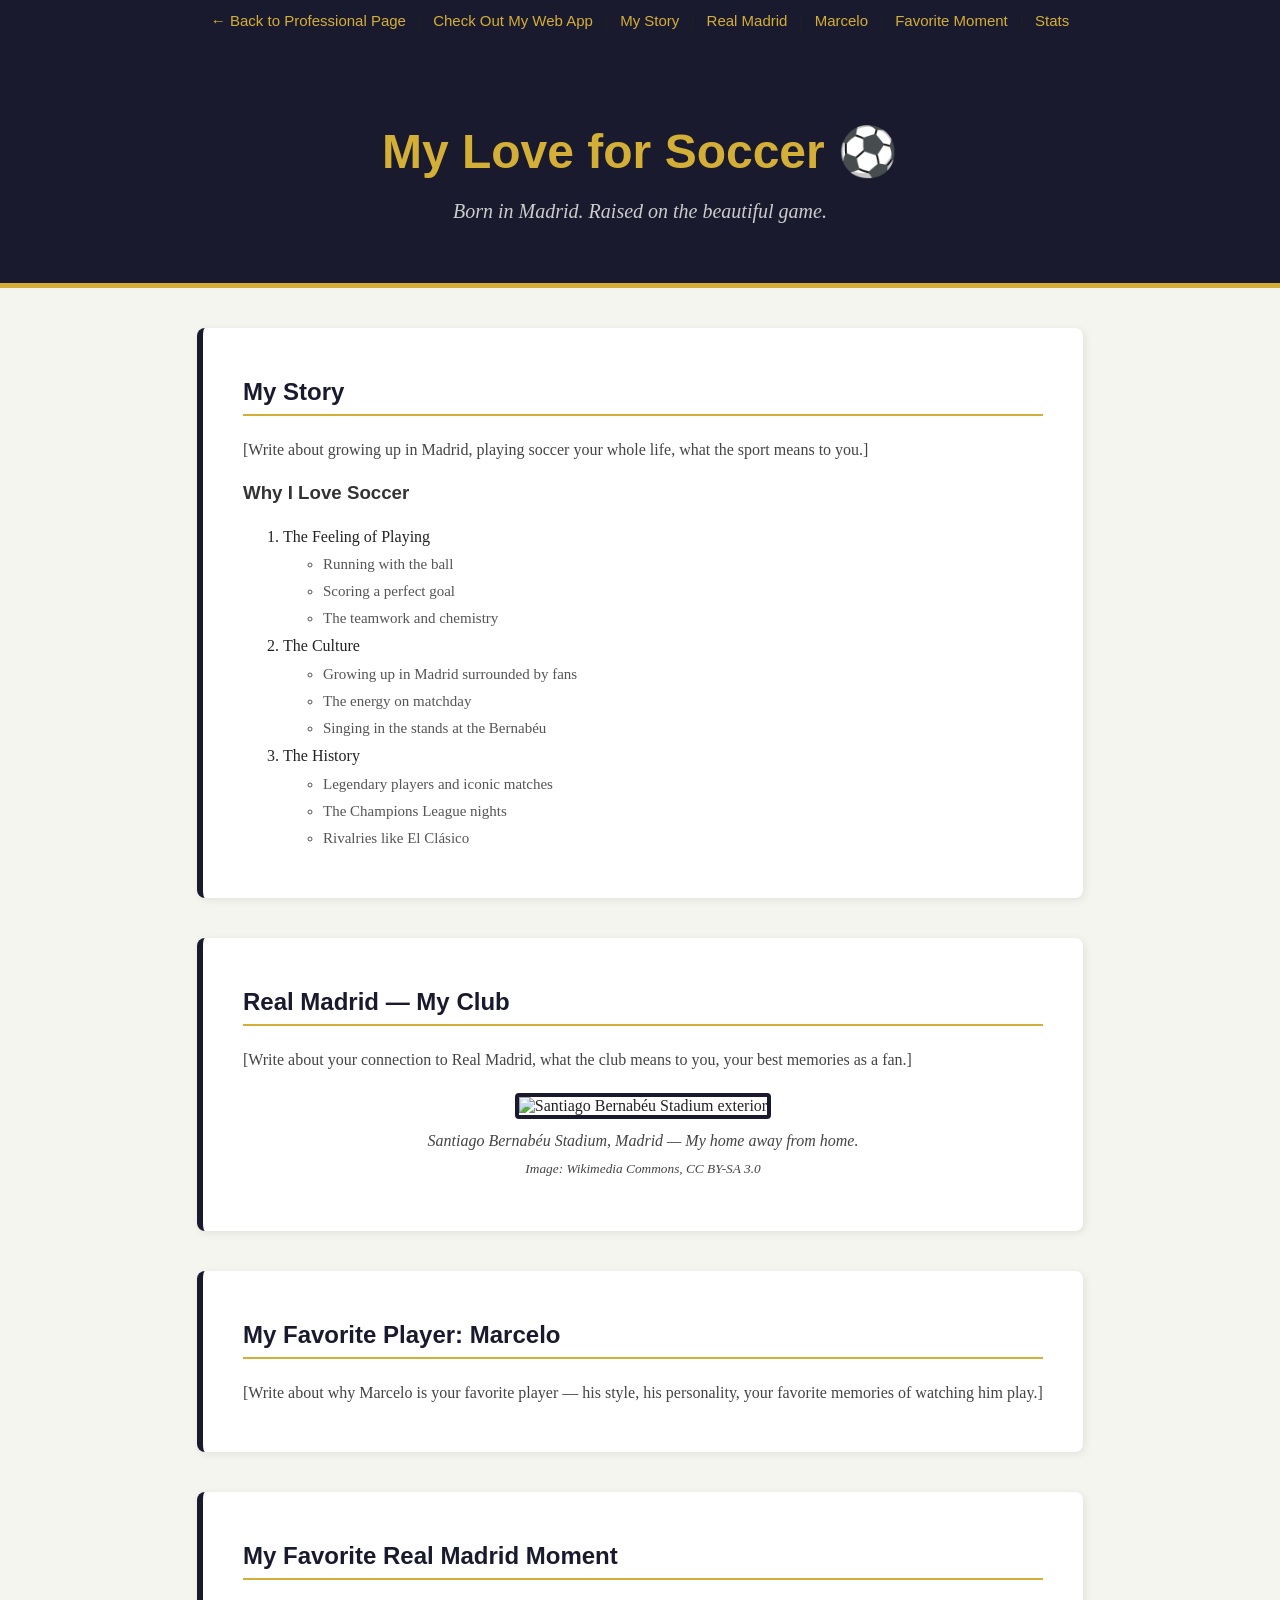
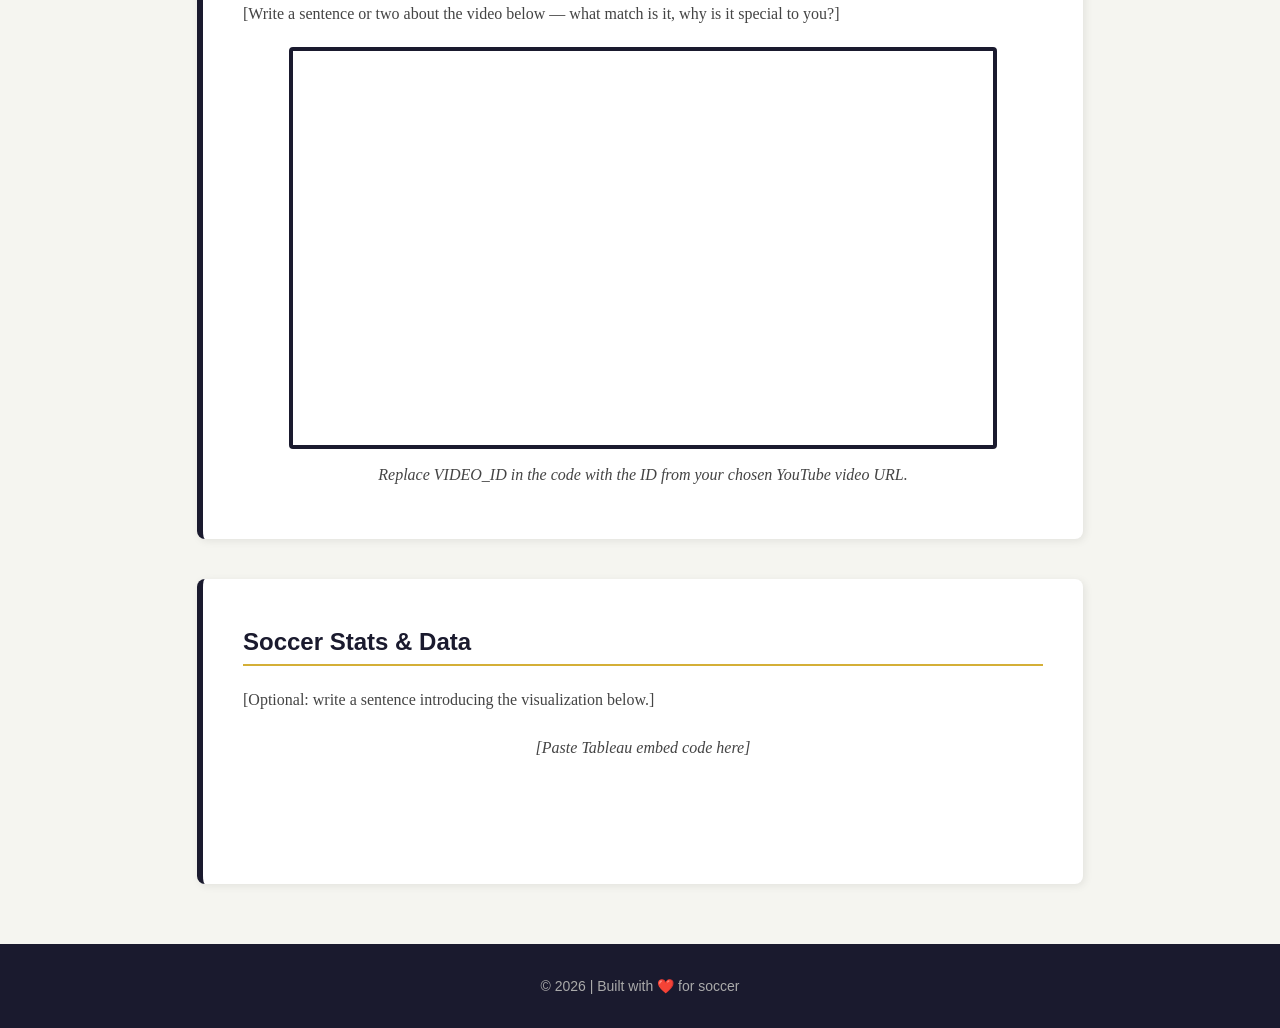
==== scratch.html @ a408a7b4 "add scratch page" ====
<!DOCTYPE html>
<html lang="en">
<head>
  <meta charset="UTF-8">
  <meta name="viewport" content="width=device-width, initial-scale=1.0">
  <title>My Love for Soccer</title>
  <link rel="stylesheet" href="scratch.css">
</head>
<body>

  <!-- NAVIGATION -->
  <div id="navbar">
    <a href="index.html">← Back to Professional Page</a>
    &nbsp;&nbsp;|&nbsp;&nbsp;
    <a href="app.html">Check Out My Web App</a>
    &nbsp;&nbsp;|&nbsp;&nbsp;
    <a href="#my-story">My Story</a>
    &nbsp;&nbsp;|&nbsp;&nbsp;
    <a href="#real-madrid">Real Madrid</a>
    &nbsp;&nbsp;|&nbsp;&nbsp;
    <a href="#marcelo">Marcelo</a>
    &nbsp;&nbsp;|&nbsp;&nbsp;
    <a href="#video-section">Favorite Moment</a>
    &nbsp;&nbsp;|&nbsp;&nbsp;
    <a href="#stats">Stats</a>
  </div>

  <!-- HEADER -->
  <div id="header">
    <h1>My Love for Soccer ⚽</h1>
    <p>Born in Madrid. Raised on the beautiful game.</p>
  </div>

  <!-- MY STORY SECTION (on-page anchor target) -->
  <div id="my-story" class="content-section">
    <h2>My Story</h2>
    <p>[Write about growing up in Madrid, playing soccer your whole life, what the sport means to you.]</p>

    <!-- NESTED LIST: ordered list with unordered list inside -->
    <h3>Why I Love Soccer</h3>
    <ol>
      <li>The Feeling of Playing
        <ul>
          <li>Running with the ball</li>
          <li>Scoring a perfect goal</li>
          <li>The teamwork and chemistry</li>
        </ul>
      </li>
      <li>The Culture
        <ul>
          <li>Growing up in Madrid surrounded by fans</li>
          <li>The energy on matchday</li>
          <li>Singing in the stands at the Bernabéu</li>
        </ul>
      </li>
      <li>The History
        <ul>
          <li>Legendary players and iconic matches</li>
          <li>The Champions League nights</li>
          <li>Rivalries like El Clásico</li>
        </ul>
      </li>
    </ol>
  </div>

  <!-- REAL MADRID SECTION -->
  <div id="real-madrid" class="content-section">
    <h2>Real Madrid — My Club</h2>
    <p>[Write about your connection to Real Madrid, what the club means to you, your best memories as a fan.]</p>

    <!-- SANTIAGO BERNABEU IMAGE (free use from Wikimedia Commons CC BY-SA 3.0) -->
    <div id="image-div">
      <img
        src="https://upload.wikimedia.org/wikipedia/commons/thumb/4/47/Santiago_Bernab%C3%A9u_Stadium_-_Exterior_02.JPG/1280px-Santiago_Bernab%C3%A9u_Stadium_-_Exterior_02.JPG"
        alt="Santiago Bernabéu Stadium exterior"
        width="700">
      <p class="caption">Santiago Bernabéu Stadium, Madrid — My home away from home.<br>
        <small>Image: Wikimedia Commons, CC BY-SA 3.0</small>
      </p>
    </div>
  </div>

  <!-- MARCELO SECTION -->
  <div id="marcelo" class="content-section">
    <h2>My Favorite Player: Marcelo</h2>
    <p>[Write about why Marcelo is your favorite player — his style, his personality, your favorite memories of watching him play.]</p>
  </div>

  <!-- VIDEO SECTION -->
  <div id="video-section" class="content-section">
    <h2>My Favorite Real Madrid Moment</h2>
    <p>[Write a sentence or two about the video below — what match is it, why is it special to you?]</p>
    <div id="video-div">
      <!-- EMBEDDED YOUTUBE VIDEO -->
      <!-- Replace VIDEO_ID below with the actual YouTube video ID you want -->
      <!-- Example: for https://www.youtube.com/watch?v=abc123, use abc123 -->
      <iframe
        width="700"
        height="394"
        src="https://www.youtube.com/embed/VIDEO_ID"
        title="Real Madrid Highlight"
        frameborder="0"
        allowfullscreen>
      </iframe>
      <p class="caption">Replace VIDEO_ID in the code with the ID from your chosen YouTube video URL.</p>
    </div>
  </div>

  <!-- TABLEAU SECTION -->
  <div id="stats" class="content-section">
    <h2>Soccer Stats & Data</h2>
    <p>[Optional: write a sentence introducing the visualization below.]</p>
    <!-- PASTE YOUR TABLEAU EMBED CODE HERE -->
    <!-- Go to public.tableau.com, find a soccer visualization, click Share > Copy Embed Code, paste it below -->
    <div id="tableau-div">
      <p><em>[Paste Tableau embed code here]</em></p>
    </div>
  </div>

  <!-- FOOTER -->
  <div id="footer">
    <p>&copy; 2026 | Built with ❤️ for soccer</p>
  </div>

</body>
</html>
---- scratch.css ----
/* =====================
   scratch.css
   Soccer Hobby Page Styles
   ===================== */

/* 1. BODY — background color, font family */
body {
  background-color: #f5f5f0;
  font-family: Georgia, 'Times New Roman', serif;
  margin: 0;
  padding: 0;
  color: #222222;
}

/* 2. NAVBAR DIV */
#navbar {
  background-color: #1a1a2e;
  padding: 12px 20px;
  text-align: center;
}

#navbar a {
  color: #d4af37;
  text-decoration: none;
  font-family: Arial, Helvetica, sans-serif;
  font-size: 15px;
}

#navbar a:hover {
  text-decoration: underline;
  color: #ffffff;
}

/* 3. HEADER DIV */
#header {
  background-color: #1a1a2e;
  color: #ffffff;
  text-align: center;
  padding: 50px 20px 40px 20px;
  border-bottom: 5px solid #d4af37;
}

#header h1 {
  font-size: 48px;
  font-family: Arial, Helvetica, sans-serif;
  color: #d4af37;
  margin-bottom: 10px;
}

#header p {
  font-size: 20px;
  color: #cccccc;
  font-style: italic;
}

/* 4. CONTENT SECTIONS DIV */
.content-section {
  max-width: 800px;
  margin: 40px auto;
  background-color: #ffffff;
  padding: 30px 40px;
  border-radius: 8px;
  border-left: 6px solid #1a1a2e;
  box-shadow: 2px 2px 8px rgba(0,0,0,0.08);
}

.content-section h2 {
  font-family: Arial, Helvetica, sans-serif;
  color: #1a1a2e;
  border-bottom: 2px solid #d4af37;
  padding-bottom: 8px;
}

.content-section h3 {
  color: #333333;
  font-family: Arial, Helvetica, sans-serif;
}

.content-section p {
  color: #444444;
  line-height: 1.7;
  font-size: 16px;
}

/* 5. ORDERED AND UNORDERED LISTS */
ol {
  color: #222222;
  font-size: 16px;
  line-height: 1.8;
}

ul {
  color: #555555;
  font-size: 15px;
}

/* 6. IMAGE DIV */
#image-div {
  text-align: center;
  margin: 20px 0;
}

#image-div img {
  max-width: 100%;
  border: 4px solid #1a1a2e;
  border-radius: 4px;
}

/* 7. VIDEO DIV */
#video-div {
  text-align: center;
  margin: 20px 0;
}

#video-div iframe {
  max-width: 100%;
  border: 4px solid #1a1a2e;
  border-radius: 4px;
}

/* 8. TABLEAU DIV */
#tableau-div {
  text-align: center;
  margin: 20px 0;
  min-height: 100px;
}

/* 9. CAPTION TEXT */
.caption {
  font-size: 13px;
  color: #888888;
  font-style: italic;
  margin-top: 8px;
}

/* 10. FOOTER DIV */
#footer {
  background-color: #1a1a2e;
  color: #aaaaaa;
  text-align: center;
  padding: 20px;
  font-family: Arial, Helvetica, sans-serif;
  font-size: 14px;
  margin-top: 60px;
}
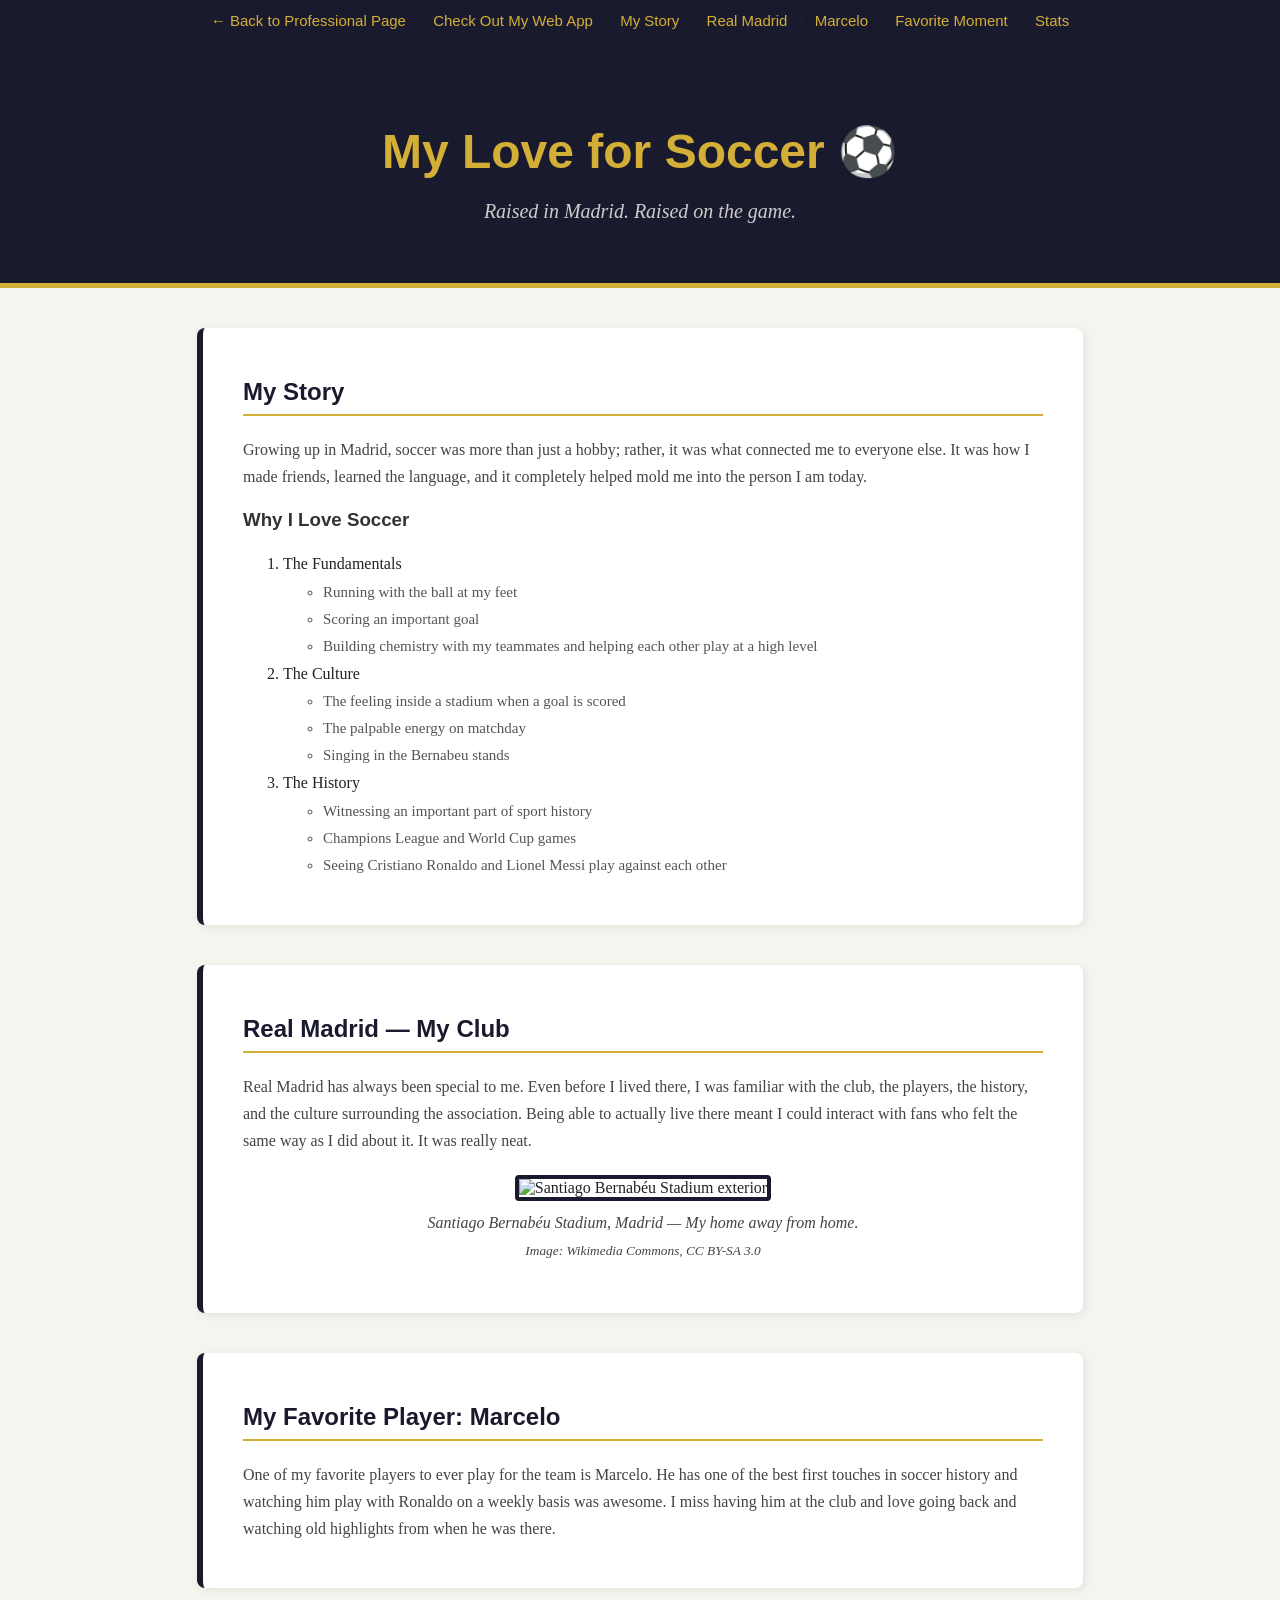
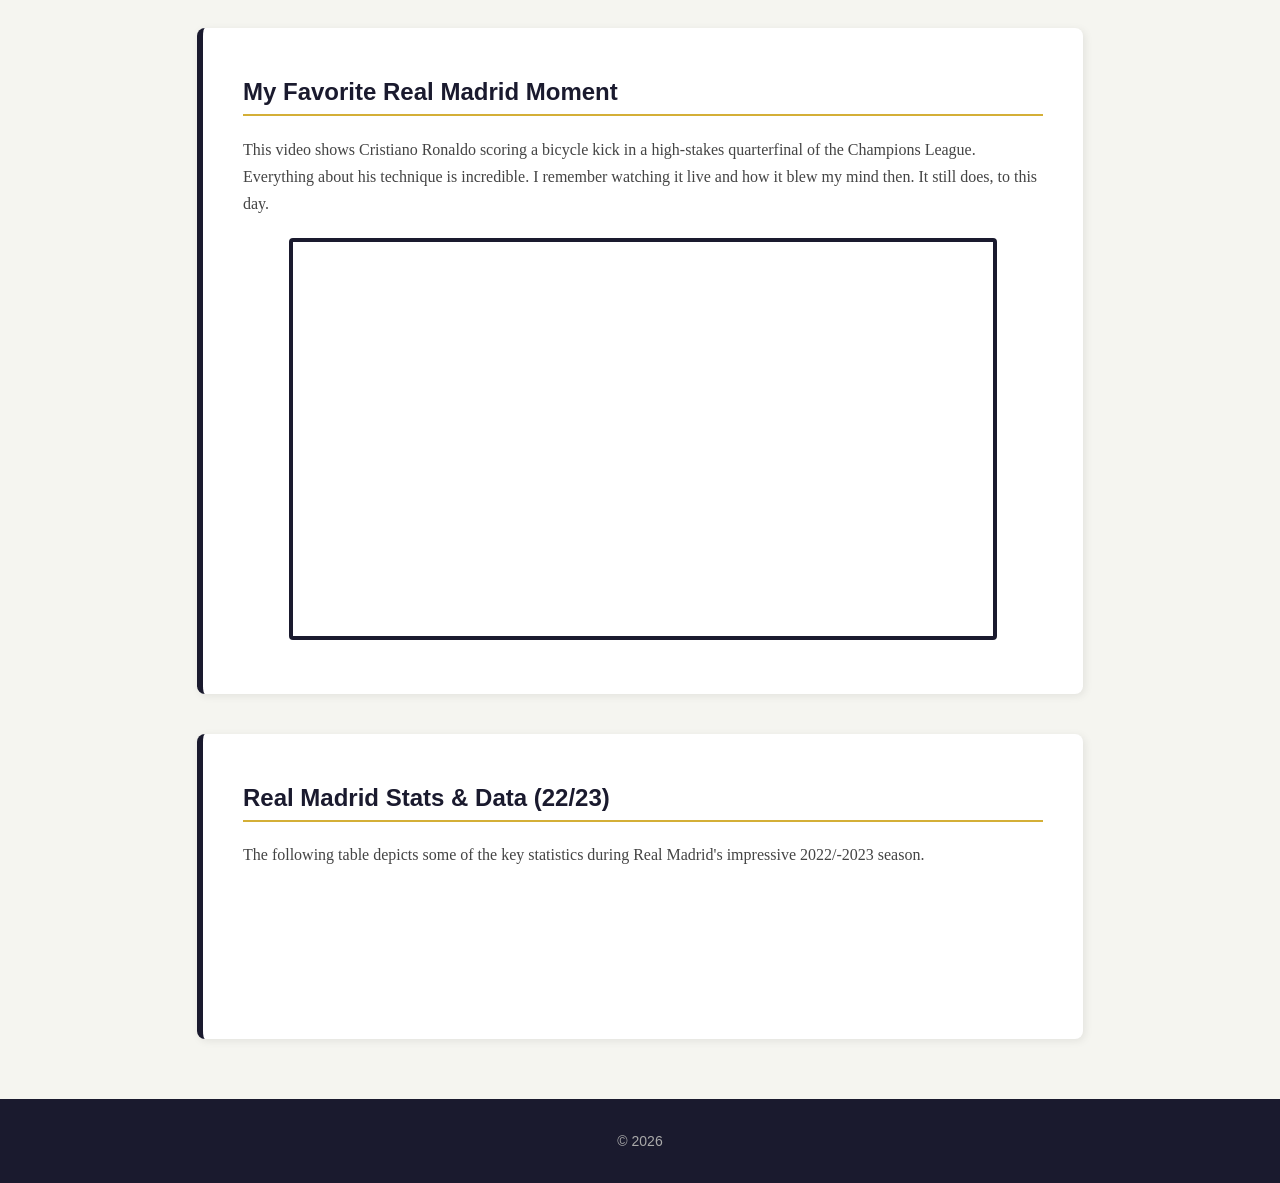
==== commit da5de639: "Good" ====
--- a/scratch.html
+++ b/scratch.html
@@ -28,36 +28,36 @@
   <!-- HEADER -->
   <div id="header">
     <h1>My Love for Soccer ⚽</h1>
-    <p>Born in Madrid. Raised on the beautiful game.</p>
+    <p>Raised in Madrid. Raised on the game.</p>
   </div>
 
   <!-- MY STORY SECTION (on-page anchor target) -->
   <div id="my-story" class="content-section">
     <h2>My Story</h2>
-    <p>[Write about growing up in Madrid, playing soccer your whole life, what the sport means to you.]</p>
+    <p>Growing up in Madrid, soccer was more than just a hobby; rather, it was what connected me to everyone else. It was how I made friends, learned the language, and it completely helped mold me into the person I am today. </p>
 
     <!-- NESTED LIST: ordered list with unordered list inside -->
     <h3>Why I Love Soccer</h3>
     <ol>
-      <li>The Feeling of Playing
+      <li>The Fundamentals
         <ul>
-          <li>Running with the ball</li>
-          <li>Scoring a perfect goal</li>
-          <li>The teamwork and chemistry</li>
+          <li>Running with the ball at my feet</li>
+          <li>Scoring an important goal</li>
+          <li>Building chemistry with my teammates and helping each other play at a high level</li>
         </ul>
       </li>
       <li>The Culture
         <ul>
-          <li>Growing up in Madrid surrounded by fans</li>
-          <li>The energy on matchday</li>
-          <li>Singing in the stands at the Bernabéu</li>
+          <li>The feeling inside a stadium when a goal is scored</li>
+          <li>The palpable energy on matchday</li>
+          <li>Singing in the Bernabeu stands</li>
         </ul>
       </li>
       <li>The History
         <ul>
-          <li>Legendary players and iconic matches</li>
-          <li>The Champions League nights</li>
-          <li>Rivalries like El Clásico</li>
+          <li>Witnessing an important part of sport history</li>
+          <li>Champions League and World Cup games</li>
+          <li>Seeing Cristiano Ronaldo and Lionel Messi play against each other</li>
         </ul>
       </li>
     </ol>
@@ -66,7 +66,7 @@
   <!-- REAL MADRID SECTION -->
   <div id="real-madrid" class="content-section">
     <h2>Real Madrid — My Club</h2>
-    <p>[Write about your connection to Real Madrid, what the club means to you, your best memories as a fan.]</p>
+    <p>Real Madrid has always been special to me. Even before I lived there, I was familiar with the club, the players, the history, and the culture surrounding the association. Being able to actually live there meant I could interact with fans who felt the same way as I did about it. It was really neat.  </p>
 
     <!-- SANTIAGO BERNABEU IMAGE (free use from Wikimedia Commons CC BY-SA 3.0) -->
     <div id="image-div">
@@ -83,43 +83,39 @@
   <!-- MARCELO SECTION -->
   <div id="marcelo" class="content-section">
     <h2>My Favorite Player: Marcelo</h2>
-    <p>[Write about why Marcelo is your favorite player — his style, his personality, your favorite memories of watching him play.]</p>
+    <p>One of my favorite players to ever play for the team is Marcelo. He has one of the best first touches in soccer history and watching him play with Ronaldo on a weekly basis was awesome. I miss having him at the club and love going back and watching old highlights from when he was there. </p>
   </div>
 
   <!-- VIDEO SECTION -->
   <div id="video-section" class="content-section">
     <h2>My Favorite Real Madrid Moment</h2>
-    <p>[Write a sentence or two about the video below — what match is it, why is it special to you?]</p>
+    <p>This video shows Cristiano Ronaldo scoring a bicycle kick in a high-stakes quarterfinal of the Champions League. Everything about his technique is incredible. I remember watching it live and how it blew my mind then. It still does, to this day.</p>
     <div id="video-div">
-      <!-- EMBEDDED YOUTUBE VIDEO -->
-      <!-- Replace VIDEO_ID below with the actual YouTube video ID you want -->
-      <!-- Example: for https://www.youtube.com/watch?v=abc123, use abc123 -->
+     
       <iframe
         width="700"
         height="394"
-        src="https://www.youtube.com/embed/VIDEO_ID"
+        src="https://www.youtube.com/embed/Nt8198a0acA"
         title="Real Madrid Highlight"
         frameborder="0"
         allowfullscreen>
       </iframe>
-      <p class="caption">Replace VIDEO_ID in the code with the ID from your chosen YouTube video URL.</p>
+      <p class="caption"></p>
     </div>
   </div>
 
   <!-- TABLEAU SECTION -->
   <div id="stats" class="content-section">
-    <h2>Soccer Stats & Data</h2>
-    <p>[Optional: write a sentence introducing the visualization below.]</p>
-    <!-- PASTE YOUR TABLEAU EMBED CODE HERE -->
-    <!-- Go to public.tableau.com, find a soccer visualization, click Share > Copy Embed Code, paste it below -->
+    <h2>Real Madrid Stats & Data (22/23)</h2>
+    <p>The following table depicts some of the key statistics during Real Madrid's impressive 2022/-2023 season.</p>
     <div id="tableau-div">
-      <p><em>[Paste Tableau embed code here]</em></p>
+      <p><em><div class='tableauPlaceholder' id='viz1776306529223' style='position: relative'><noscript><a href='#'><img alt='Overview Dashboard ' src='https:&#47;&#47;public.tableau.com&#47;static&#47;images&#47;Ca&#47;CarloAncelottisRealMadridAnalysis&#47;OverviewDashboard&#47;1_rss.png' style='border: none' /></a></noscript><object class='tableauViz'  style='display:none;'><param name='host_url' value='https%3A%2F%2Fpublic.tableau.com%2F' /> <param name='embed_code_version' value='3' /> <param name='site_root' value='' /><param name='name' value='CarloAncelottisRealMadridAnalysis&#47;OverviewDashboard' /><param name='tabs' value='no' /><param name='toolbar' value='yes' /><param name='static_image' value='https:&#47;&#47;public.tableau.com&#47;static&#47;images&#47;Ca&#47;CarloAncelottisRealMadridAnalysis&#47;OverviewDashboard&#47;1.png' /> <param name='animate_transition' value='yes' /><param name='display_static_image' value='yes' /><param name='display_spinner' value='yes' /><param name='display_overlay' value='yes' /><param name='display_count' value='yes' /><param name='language' value='en-US' /></object></div>                <script type='text/javascript'>                    var divElement = document.getElementById('viz1776306529223');                    var vizElement = divElement.getElementsByTagName('object')[0];                    if ( divElement.offsetWidth > 800 ) { vizElement.style.width='1300px';vizElement.style.height='927px';} else if ( divElement.offsetWidth > 500 ) { vizElement.style.width='1300px';vizElement.style.height='927px';} else { vizElement.style.width='100%';vizElement.style.height='8727px';}                     var scriptElement = document.createElement('script');                    scriptElement.src = 'https://public.tableau.com/javascripts/api/viz_v1.js';                    vizElement.parentNode.insertBefore(scriptElement, vizElement);                </script></em></p>
     </div>
   </div>
 
   <!-- FOOTER -->
   <div id="footer">
-    <p>&copy; 2026 | Built with ❤️ for soccer</p>
+    <p>&copy; 2026</p>
   </div>
 
 </body>
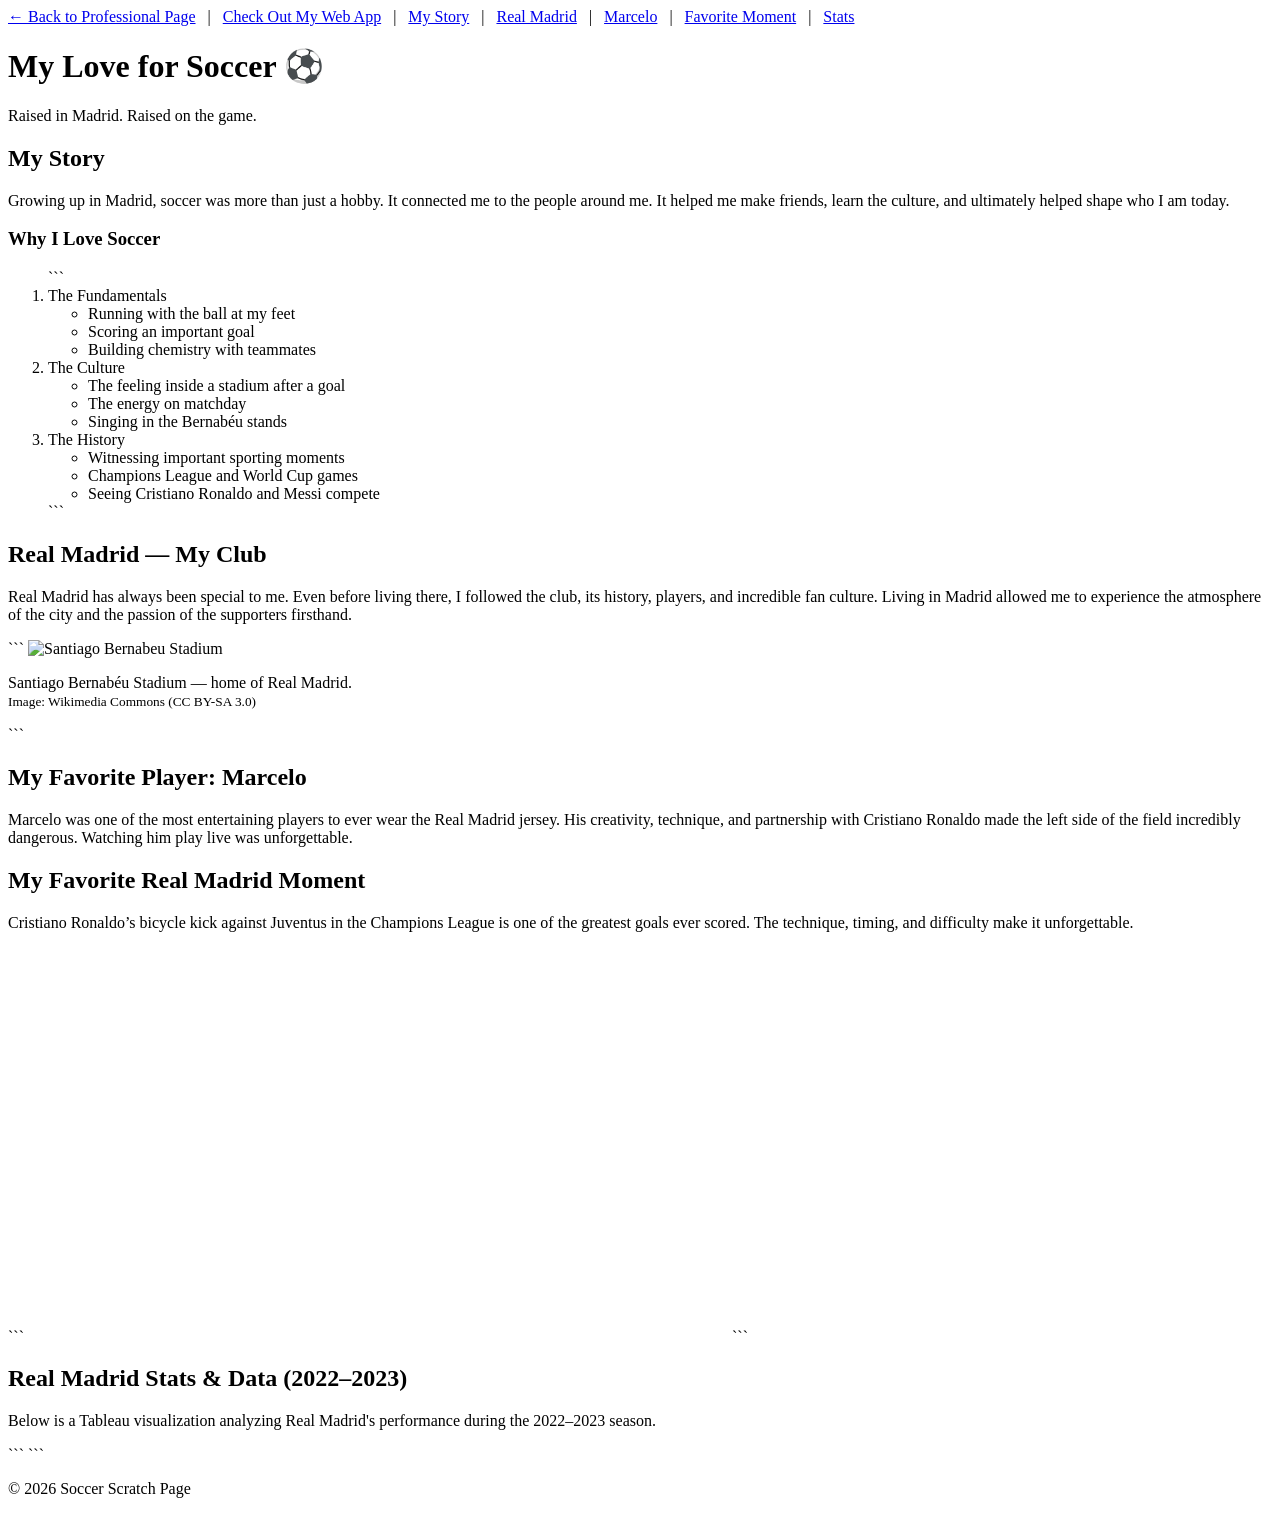
==== commit de6ac238: "Update scratch.html" ====
--- a/scratch.html
+++ b/scratch.html
@@ -1,122 +1,225 @@
 <!DOCTYPE html>
+
 <html lang="en">
+
 <head>
   <meta charset="UTF-8">
   <meta name="viewport" content="width=device-width, initial-scale=1.0">
   <title>My Love for Soccer</title>
-  <link rel="stylesheet" href="scratch.css">
+
+  <!-- LINK TO YOUR CUSTOM CSS -->
+
+  <link rel="stylesheet" href="css/scratch.css">
+
 </head>
+
 <body>
 
-  <!-- NAVIGATION -->
-  <div id="navbar">
-    <a href="index.html">← Back to Professional Page</a>
-    &nbsp;&nbsp;|&nbsp;&nbsp;
-    <a href="app.html">Check Out My Web App</a>
-    &nbsp;&nbsp;|&nbsp;&nbsp;
-    <a href="#my-story">My Story</a>
-    &nbsp;&nbsp;|&nbsp;&nbsp;
-    <a href="#real-madrid">Real Madrid</a>
-    &nbsp;&nbsp;|&nbsp;&nbsp;
-    <a href="#marcelo">Marcelo</a>
-    &nbsp;&nbsp;|&nbsp;&nbsp;
-    <a href="#video-section">Favorite Moment</a>
-    &nbsp;&nbsp;|&nbsp;&nbsp;
-    <a href="#stats">Stats</a>
+<!-- NAVIGATION -->
+
+<div id="navbar">
+  <a href="index.html">← Back to Professional Page</a>
+  &nbsp;&nbsp;|&nbsp;&nbsp;
+  <a href="app.html">Check Out My Web App</a>
+  &nbsp;&nbsp;|&nbsp;&nbsp;
+  <a href="#my-story">My Story</a>
+  &nbsp;&nbsp;|&nbsp;&nbsp;
+  <a href="#real-madrid">Real Madrid</a>
+  &nbsp;&nbsp;|&nbsp;&nbsp;
+  <a href="#marcelo">Marcelo</a>
+  &nbsp;&nbsp;|&nbsp;&nbsp;
+  <a href="#video-section">Favorite Moment</a>
+  &nbsp;&nbsp;|&nbsp;&nbsp;
+  <a href="#stats">Stats</a>
+</div>
+
+<!-- HEADER -->
+
+<div id="header">
+  <h1>My Love for Soccer ⚽</h1>
+  <p>Raised in Madrid. Raised on the game.</p>
+</div>
+
+<!-- MY STORY -->
+
+<div id="my-story" class="content-section">
+
+  <h2>My Story</h2>
+
+  <p>
+    Growing up in Madrid, soccer was more than just a hobby. It connected me to the people around me.
+    It helped me make friends, learn the culture, and ultimately helped shape who I am today.
+  </p>
+
+  <h3>Why I Love Soccer</h3>
+
+  <!-- ORDERED LIST WITH UNORDERED LIST INSIDE -->
+
+  <ol>
+
+```
+<li>The Fundamentals
+  <ul>
+    <li>Running with the ball at my feet</li>
+    <li>Scoring an important goal</li>
+    <li>Building chemistry with teammates</li>
+  </ul>
+</li>
+
+<li>The Culture
+  <ul>
+    <li>The feeling inside a stadium after a goal</li>
+    <li>The energy on matchday</li>
+    <li>Singing in the Bernabéu stands</li>
+  </ul>
+</li>
+
+<li>The History
+  <ul>
+    <li>Witnessing important sporting moments</li>
+    <li>Champions League and World Cup games</li>
+    <li>Seeing Cristiano Ronaldo and Messi compete</li>
+  </ul>
+</li>
+```
+
+  </ol>
+
+</div>
+
+<!-- REAL MADRID SECTION -->
+
+<div id="real-madrid" class="content-section">
+
+  <h2>Real Madrid — My Club</h2>
+
+  <p>
+    Real Madrid has always been special to me. Even before living there, I followed the club,
+    its history, players, and incredible fan culture. Living in Madrid allowed me to experience
+    the atmosphere of the city and the passion of the supporters firsthand.
+  </p>
+
+  <div id="image-div">
+
+```
+<img
+  src="https://upload.wikimedia.org/wikipedia/commons/thumb/4/47/Santiago_Bernab%C3%A9u_Stadium_-_Exterior_02.JPG/1280px-Santiago_Bernab%C3%A9u_Stadium_-_Exterior_02.JPG"
+  alt="Santiago Bernabeu Stadium"
+  width="700">
+
+<p class="caption">
+  Santiago Bernabéu Stadium — home of Real Madrid.
+  <br>
+  <small>Image: Wikimedia Commons (CC BY-SA 3.0)</small>
+</p>
+```
+
   </div>
 
-  <!-- HEADER -->
-  <div id="header">
-    <h1>My Love for Soccer ⚽</h1>
-    <p>Raised in Madrid. Raised on the game.</p>
+</div>
+
+<!-- MARCELO -->
+
+<div id="marcelo" class="content-section">
+
+  <h2>My Favorite Player: Marcelo</h2>
+
+  <p>
+    Marcelo was one of the most entertaining players to ever wear the Real Madrid jersey.
+    His creativity, technique, and partnership with Cristiano Ronaldo made the left side
+    of the field incredibly dangerous. Watching him play live was unforgettable.
+  </p>
+
+</div>
+
+<!-- YOUTUBE VIDEO -->
+
+<div id="video-section" class="content-section">
+
+  <h2>My Favorite Real Madrid Moment</h2>
+
+  <p>
+    Cristiano Ronaldo’s bicycle kick against Juventus in the Champions League is one of the
+    greatest goals ever scored. The technique, timing, and difficulty make it unforgettable.
+  </p>
+
+  <div id="video-div">
+
+```
+<iframe
+  width="700"
+  height="394"
+  src="https://www.youtube.com/embed/Nt8198a0acA"
+  title="Cristiano Ronaldo Bicycle Kick"
+  frameborder="0"
+  allow="accelerometer; autoplay; clipboard-write; encrypted-media; gyroscope; picture-in-picture"
+  allowfullscreen>
+</iframe>
+```
+
   </div>
 
-  <!-- MY STORY SECTION (on-page anchor target) -->
-  <div id="my-story" class="content-section">
-    <h2>My Story</h2>
-    <p>Growing up in Madrid, soccer was more than just a hobby; rather, it was what connected me to everyone else. It was how I made friends, learned the language, and it completely helped mold me into the person I am today. </p>
-
-    <!-- NESTED LIST: ordered list with unordered list inside -->
-    <h3>Why I Love Soccer</h3>
-    <ol>
-      <li>The Fundamentals
-        <ul>
-          <li>Running with the ball at my feet</li>
-          <li>Scoring an important goal</li>
-          <li>Building chemistry with my teammates and helping each other play at a high level</li>
-        </ul>
-      </li>
-      <li>The Culture
-        <ul>
-          <li>The feeling inside a stadium when a goal is scored</li>
-          <li>The palpable energy on matchday</li>
-          <li>Singing in the Bernabeu stands</li>
-        </ul>
-      </li>
-      <li>The History
-        <ul>
-          <li>Witnessing an important part of sport history</li>
-          <li>Champions League and World Cup games</li>
-          <li>Seeing Cristiano Ronaldo and Lionel Messi play against each other</li>
-        </ul>
-      </li>
-    </ol>
+</div>
+
+<!-- TABLEAU GRAPH -->
+
+<div id="stats" class="content-section">
+
+  <h2>Real Madrid Stats & Data (2022–2023)</h2>
+
+  <p>
+    Below is a Tableau visualization analyzing Real Madrid's performance during the 2022–2023 season.
+  </p>
+
+  <div class="tableauPlaceholder" id="vizRealMadridStats" style="position: relative">
+
+```
+<noscript>
+  <a href="#">
+    <img
+      alt="Real Madrid Tableau Dashboard"
+      src="https://public.tableau.com/static/images/Ca/CarloAncelottisRealMadridAnalysis/OverviewDashboard/1_rss.png"
+      style="border: none">
+  </a>
+</noscript>
+
+<object class="tableauViz" style="display:none;">
+
+  <param name="host_url" value="https://public.tableau.com/" />
+  <param name="embed_code_version" value="3" />
+  <param name="name" value="CarloAncelottisRealMadridAnalysis/OverviewDashboard" />
+  <param name="tabs" value="no" />
+  <param name="toolbar" value="yes" />
+
+</object>
+```
+
   </div>
 
-  <!-- REAL MADRID SECTION -->
-  <div id="real-madrid" class="content-section">
-    <h2>Real Madrid — My Club</h2>
-    <p>Real Madrid has always been special to me. Even before I lived there, I was familiar with the club, the players, the history, and the culture surrounding the association. Being able to actually live there meant I could interact with fans who felt the same way as I did about it. It was really neat.  </p>
-
-    <!-- SANTIAGO BERNABEU IMAGE (free use from Wikimedia Commons CC BY-SA 3.0) -->
-    <div id="image-div">
-      <img
-        src="https://upload.wikimedia.org/wikipedia/commons/thumb/4/47/Santiago_Bernab%C3%A9u_Stadium_-_Exterior_02.JPG/1280px-Santiago_Bernab%C3%A9u_Stadium_-_Exterior_02.JPG"
-        alt="Santiago Bernabéu Stadium exterior"
-        width="700">
-      <p class="caption">Santiago Bernabéu Stadium, Madrid — My home away from home.<br>
-        <small>Image: Wikimedia Commons, CC BY-SA 3.0</small>
-      </p>
-    </div>
-  </div>
-
-  <!-- MARCELO SECTION -->
-  <div id="marcelo" class="content-section">
-    <h2>My Favorite Player: Marcelo</h2>
-    <p>One of my favorite players to ever play for the team is Marcelo. He has one of the best first touches in soccer history and watching him play with Ronaldo on a weekly basis was awesome. I miss having him at the club and love going back and watching old highlights from when he was there. </p>
-  </div>
-
-  <!-- VIDEO SECTION -->
-  <div id="video-section" class="content-section">
-    <h2>My Favorite Real Madrid Moment</h2>
-    <p>This video shows Cristiano Ronaldo scoring a bicycle kick in a high-stakes quarterfinal of the Champions League. Everything about his technique is incredible. I remember watching it live and how it blew my mind then. It still does, to this day.</p>
-    <div id="video-div">
-     
-      <iframe
-        width="700"
-        height="394"
-        src="https://www.youtube.com/embed/Nt8198a0acA"
-        title="Real Madrid Highlight"
-        frameborder="0"
-        allowfullscreen>
-      </iframe>
-      <p class="caption"></p>
-    </div>
-  </div>
-
-  <!-- TABLEAU SECTION -->
-  <div id="stats" class="content-section">
-    <h2>Real Madrid Stats & Data (22/23)</h2>
-    <p>The following table depicts some of the key statistics during Real Madrid's impressive 2022/-2023 season.</p>
-    <div id="tableau-div">
-      <p><em><div class='tableauPlaceholder' id='viz1776306529223' style='position: relative'><noscript><a href='#'><img alt='Overview Dashboard ' src='https:&#47;&#47;public.tableau.com&#47;static&#47;images&#47;Ca&#47;CarloAncelottisRealMadridAnalysis&#47;OverviewDashboard&#47;1_rss.png' style='border: none' /></a></noscript><object class='tableauViz'  style='display:none;'><param name='host_url' value='https%3A%2F%2Fpublic.tableau.com%2F' /> <param name='embed_code_version' value='3' /> <param name='site_root' value='' /><param name='name' value='CarloAncelottisRealMadridAnalysis&#47;OverviewDashboard' /><param name='tabs' value='no' /><param name='toolbar' value='yes' /><param name='static_image' value='https:&#47;&#47;public.tableau.com&#47;static&#47;images&#47;Ca&#47;CarloAncelottisRealMadridAnalysis&#47;OverviewDashboard&#47;1.png' /> <param name='animate_transition' value='yes' /><param name='display_static_image' value='yes' /><param name='display_spinner' value='yes' /><param name='display_overlay' value='yes' /><param name='display_count' value='yes' /><param name='language' value='en-US' /></object></div>                <script type='text/javascript'>                    var divElement = document.getElementById('viz1776306529223');                    var vizElement = divElement.getElementsByTagName('object')[0];                    if ( divElement.offsetWidth > 800 ) { vizElement.style.width='1300px';vizElement.style.height='927px';} else if ( divElement.offsetWidth > 500 ) { vizElement.style.width='1300px';vizElement.style.height='927px';} else { vizElement.style.width='100%';vizElement.style.height='8727px';}                     var scriptElement = document.createElement('script');                    scriptElement.src = 'https://public.tableau.com/javascripts/api/viz_v1.js';                    vizElement.parentNode.insertBefore(scriptElement, vizElement);                </script></em></p>
-    </div>
-  </div>
-
-  <!-- FOOTER -->
-  <div id="footer">
-    <p>&copy; 2026</p>
-  </div>
+  <script type="text/javascript">
+
+    var divElement = document.getElementById("vizRealMadridStats");
+    var vizElement = divElement.getElementsByTagName("object")[0];
+
+    vizElement.style.width = "100%";
+    vizElement.style.height = "800px";
+
+    var scriptElement = document.createElement("script");
+    scriptElement.src = "https://public.tableau.com/javascripts/api/viz_v1.js";
+
+    vizElement.parentNode.insertBefore(scriptElement, vizElement);
+
+  </script>
+
+</div>
+
+<!-- FOOTER -->
+
+<div id="footer">
+
+  <p>© 2026 Soccer Scratch Page</p>
+
+</div>
 
 </body>
 </html>
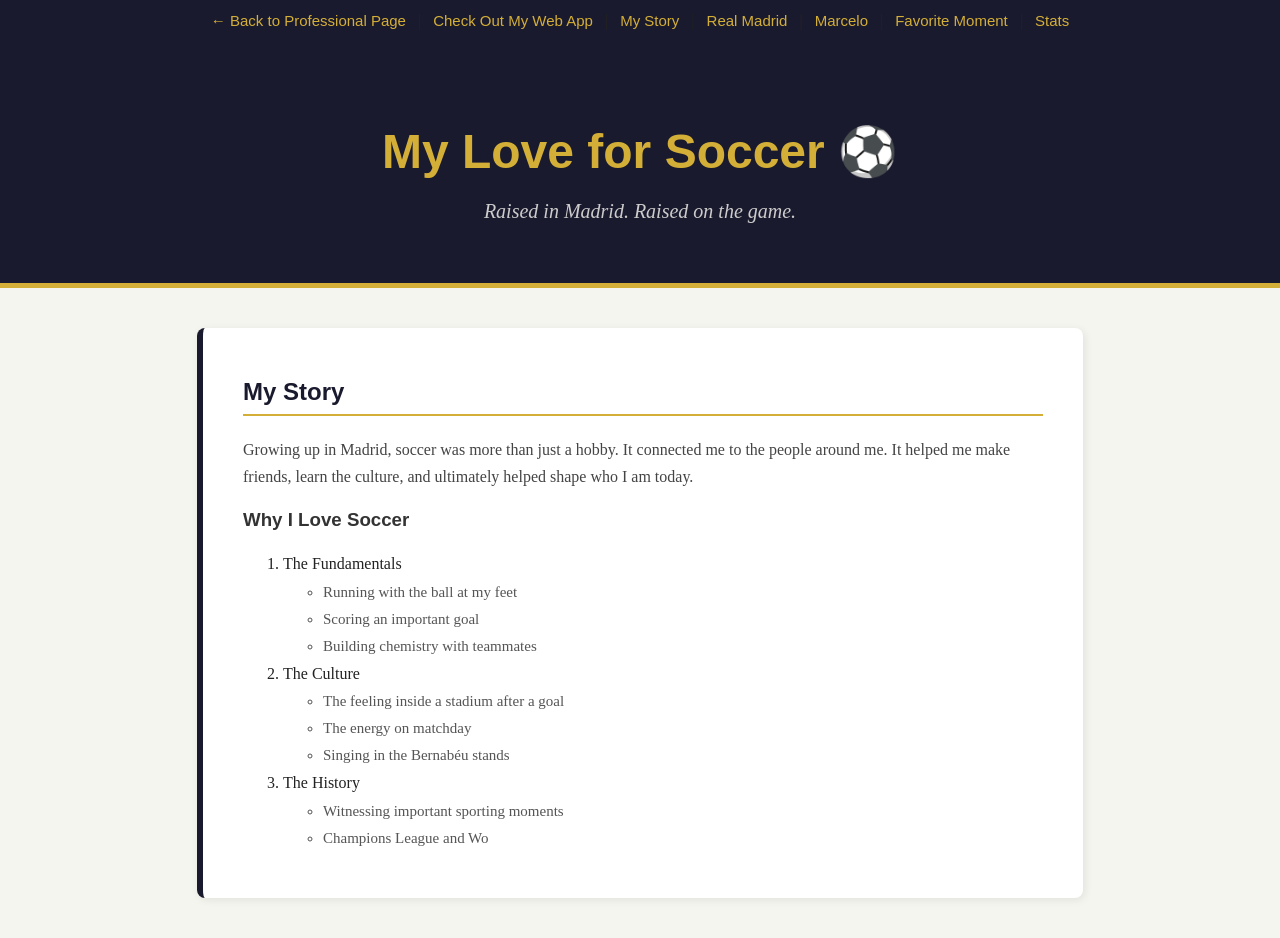
==== commit 798d91b5: "Update scratch.html" ====
--- a/scratch.html
+++ b/scratch.html
@@ -1,15 +1,14 @@
 <!DOCTYPE html>
-
 <html lang="en">
 
 <head>
-  <meta charset="UTF-8">
-  <meta name="viewport" content="width=device-width, initial-scale=1.0">
-  <title>My Love for Soccer</title>
+<meta charset="UTF-8">
+<meta name="viewport" content="width=device-width, initial-scale=1.0">
 
-  <!-- LINK TO YOUR CUSTOM CSS -->
+<title>My Love for Soccer</title>
 
-  <link rel="stylesheet" href="css/scratch.css">
+<!-- CORRECT CSS LINK -->
+<link rel="stylesheet" href="scratch.css">
 
 </head>
 
@@ -18,208 +17,60 @@
 <!-- NAVIGATION -->
 
 <div id="navbar">
-  <a href="index.html">← Back to Professional Page</a>
-  &nbsp;&nbsp;|&nbsp;&nbsp;
-  <a href="app.html">Check Out My Web App</a>
-  &nbsp;&nbsp;|&nbsp;&nbsp;
-  <a href="#my-story">My Story</a>
-  &nbsp;&nbsp;|&nbsp;&nbsp;
-  <a href="#real-madrid">Real Madrid</a>
-  &nbsp;&nbsp;|&nbsp;&nbsp;
-  <a href="#marcelo">Marcelo</a>
-  &nbsp;&nbsp;|&nbsp;&nbsp;
-  <a href="#video-section">Favorite Moment</a>
-  &nbsp;&nbsp;|&nbsp;&nbsp;
-  <a href="#stats">Stats</a>
+<a href="index.html">← Back to Professional Page</a>
+&nbsp;&nbsp;|&nbsp;&nbsp;
+<a href="app.html">Check Out My Web App</a>
+&nbsp;&nbsp;|&nbsp;&nbsp;
+<a href="#my-story">My Story</a>
+&nbsp;&nbsp;|&nbsp;&nbsp;
+<a href="#real-madrid">Real Madrid</a>
+&nbsp;&nbsp;|&nbsp;&nbsp;
+<a href="#marcelo">Marcelo</a>
+&nbsp;&nbsp;|&nbsp;&nbsp;
+<a href="#video-section">Favorite Moment</a>
+&nbsp;&nbsp;|&nbsp;&nbsp;
+<a href="#stats">Stats</a>
 </div>
 
 <!-- HEADER -->
 
 <div id="header">
-  <h1>My Love for Soccer ⚽</h1>
-  <p>Raised in Madrid. Raised on the game.</p>
+<h1>My Love for Soccer ⚽</h1>
+<p>Raised in Madrid. Raised on the game.</p>
 </div>
 
 <!-- MY STORY -->
 
 <div id="my-story" class="content-section">
 
-  <h2>My Story</h2>
+<h2>My Story</h2>
 
-  <p>
-    Growing up in Madrid, soccer was more than just a hobby. It connected me to the people around me.
-    It helped me make friends, learn the culture, and ultimately helped shape who I am today.
-  </p>
+<p>
+Growing up in Madrid, soccer was more than just a hobby. It connected me to the people around me.
+It helped me make friends, learn the culture, and ultimately helped shape who I am today.
+</p>
 
-  <h3>Why I Love Soccer</h3>
+<h3>Why I Love Soccer</h3>
 
-  <!-- ORDERED LIST WITH UNORDERED LIST INSIDE -->
+<ol>
 
-  <ol>
-
-```
 <li>The Fundamentals
-  <ul>
-    <li>Running with the ball at my feet</li>
-    <li>Scoring an important goal</li>
-    <li>Building chemistry with teammates</li>
-  </ul>
+<ul>
+<li>Running with the ball at my feet</li>
+<li>Scoring an important goal</li>
+<li>Building chemistry with teammates</li>
+</ul>
 </li>
 
 <li>The Culture
-  <ul>
-    <li>The feeling inside a stadium after a goal</li>
-    <li>The energy on matchday</li>
-    <li>Singing in the Bernabéu stands</li>
-  </ul>
+<ul>
+<li>The feeling inside a stadium after a goal</li>
+<li>The energy on matchday</li>
+<li>Singing in the Bernabéu stands</li>
+</ul>
 </li>
 
 <li>The History
-  <ul>
-    <li>Witnessing important sporting moments</li>
-    <li>Champions League and World Cup games</li>
-    <li>Seeing Cristiano Ronaldo and Messi compete</li>
-  </ul>
-</li>
-```
-
-  </ol>
-
-</div>
-
-<!-- REAL MADRID SECTION -->
-
-<div id="real-madrid" class="content-section">
-
-  <h2>Real Madrid — My Club</h2>
-
-  <p>
-    Real Madrid has always been special to me. Even before living there, I followed the club,
-    its history, players, and incredible fan culture. Living in Madrid allowed me to experience
-    the atmosphere of the city and the passion of the supporters firsthand.
-  </p>
-
-  <div id="image-div">
-
-```
-<img
-  src="https://upload.wikimedia.org/wikipedia/commons/thumb/4/47/Santiago_Bernab%C3%A9u_Stadium_-_Exterior_02.JPG/1280px-Santiago_Bernab%C3%A9u_Stadium_-_Exterior_02.JPG"
-  alt="Santiago Bernabeu Stadium"
-  width="700">
-
-<p class="caption">
-  Santiago Bernabéu Stadium — home of Real Madrid.
-  <br>
-  <small>Image: Wikimedia Commons (CC BY-SA 3.0)</small>
-</p>
-```
-
-  </div>
-
-</div>
-
-<!-- MARCELO -->
-
-<div id="marcelo" class="content-section">
-
-  <h2>My Favorite Player: Marcelo</h2>
-
-  <p>
-    Marcelo was one of the most entertaining players to ever wear the Real Madrid jersey.
-    His creativity, technique, and partnership with Cristiano Ronaldo made the left side
-    of the field incredibly dangerous. Watching him play live was unforgettable.
-  </p>
-
-</div>
-
-<!-- YOUTUBE VIDEO -->
-
-<div id="video-section" class="content-section">
-
-  <h2>My Favorite Real Madrid Moment</h2>
-
-  <p>
-    Cristiano Ronaldo’s bicycle kick against Juventus in the Champions League is one of the
-    greatest goals ever scored. The technique, timing, and difficulty make it unforgettable.
-  </p>
-
-  <div id="video-div">
-
-```
-<iframe
-  width="700"
-  height="394"
-  src="https://www.youtube.com/embed/Nt8198a0acA"
-  title="Cristiano Ronaldo Bicycle Kick"
-  frameborder="0"
-  allow="accelerometer; autoplay; clipboard-write; encrypted-media; gyroscope; picture-in-picture"
-  allowfullscreen>
-</iframe>
-```
-
-  </div>
-
-</div>
-
-<!-- TABLEAU GRAPH -->
-
-<div id="stats" class="content-section">
-
-  <h2>Real Madrid Stats & Data (2022–2023)</h2>
-
-  <p>
-    Below is a Tableau visualization analyzing Real Madrid's performance during the 2022–2023 season.
-  </p>
-
-  <div class="tableauPlaceholder" id="vizRealMadridStats" style="position: relative">
-
-```
-<noscript>
-  <a href="#">
-    <img
-      alt="Real Madrid Tableau Dashboard"
-      src="https://public.tableau.com/static/images/Ca/CarloAncelottisRealMadridAnalysis/OverviewDashboard/1_rss.png"
-      style="border: none">
-  </a>
-</noscript>
-
-<object class="tableauViz" style="display:none;">
-
-  <param name="host_url" value="https://public.tableau.com/" />
-  <param name="embed_code_version" value="3" />
-  <param name="name" value="CarloAncelottisRealMadridAnalysis/OverviewDashboard" />
-  <param name="tabs" value="no" />
-  <param name="toolbar" value="yes" />
-
-</object>
-```
-
-  </div>
-
-  <script type="text/javascript">
-
-    var divElement = document.getElementById("vizRealMadridStats");
-    var vizElement = divElement.getElementsByTagName("object")[0];
-
-    vizElement.style.width = "100%";
-    vizElement.style.height = "800px";
-
-    var scriptElement = document.createElement("script");
-    scriptElement.src = "https://public.tableau.com/javascripts/api/viz_v1.js";
-
-    vizElement.parentNode.insertBefore(scriptElement, vizElement);
-
-  </script>
-
-</div>
-
-<!-- FOOTER -->
-
-<div id="footer">
-
-  <p>© 2026 Soccer Scratch Page</p>
-
-</div>
-
-</body>
-</html>
+<ul>
+<li>Witnessing important sporting moments</li>
+<li>Champions League and Wo
--- a/scratch.css
+++ b/scratch.css
@@ -0,0 +1,145 @@
+/* =====================
+   scratch.css
+   Soccer Hobby Page Styles
+   ===================== */
+
+/* 1. BODY — background color, font family */
+body {
+  background-color: #f5f5f0;
+  font-family: Georgia, 'Times New Roman', serif;
+  margin: 0;
+  padding: 0;
+  color: #222222;
+}
+
+/* 2. NAVBAR DIV */
+#navbar {
+  background-color: #1a1a2e;
+  padding: 12px 20px;
+  text-align: center;
+}
+
+#navbar a {
+  color: #d4af37;
+  text-decoration: none;
+  font-family: Arial, Helvetica, sans-serif;
+  font-size: 15px;
+}
+
+#navbar a:hover {
+  text-decoration: underline;
+  color: #ffffff;
+}
+
+/* 3. HEADER DIV */
+#header {
+  background-color: #1a1a2e;
+  color: #ffffff;
+  text-align: center;
+  padding: 50px 20px 40px 20px;
+  border-bottom: 5px solid #d4af37;
+}
+
+#header h1 {
+  font-size: 48px;
+  font-family: Arial, Helvetica, sans-serif;
+  color: #d4af37;
+  margin-bottom: 10px;
+}
+
+#header p {
+  font-size: 20px;
+  color: #cccccc;
+  font-style: italic;
+}
+
+/* 4. CONTENT SECTIONS DIV */
+.content-section {
+  max-width: 800px;
+  margin: 40px auto;
+  background-color: #ffffff;
+  padding: 30px 40px;
+  border-radius: 8px;
+  border-left: 6px solid #1a1a2e;
+  box-shadow: 2px 2px 8px rgba(0,0,0,0.08);
+}
+
+.content-section h2 {
+  font-family: Arial, Helvetica, sans-serif;
+  color: #1a1a2e;
+  border-bottom: 2px solid #d4af37;
+  padding-bottom: 8px;
+}
+
+.content-section h3 {
+  color: #333333;
+  font-family: Arial, Helvetica, sans-serif;
+}
+
+.content-section p {
+  color: #444444;
+  line-height: 1.7;
+  font-size: 16px;
+}
+
+/* 5. ORDERED AND UNORDERED LISTS */
+ol {
+  color: #222222;
+  font-size: 16px;
+  line-height: 1.8;
+}
+
+ul {
+  color: #555555;
+  font-size: 15px;
+}
+
+/* 6. IMAGE DIV */
+#image-div {
+  text-align: center;
+  margin: 20px 0;
+}
+
+#image-div img {
+  max-width: 100%;
+  border: 4px solid #1a1a2e;
+  border-radius: 4px;
+}
+
+/* 7. VIDEO DIV */
+#video-div {
+  text-align: center;
+  margin: 20px 0;
+}
+
+#video-div iframe {
+  max-width: 100%;
+  border: 4px solid #1a1a2e;
+  border-radius: 4px;
+}
+
+/* 8. TABLEAU DIV */
+#tableau-div {
+  text-align: center;
+  margin: 20px 0;
+  min-height: 100px;
+}
+
+/* 9. CAPTION TEXT */
+.caption {
+  font-size: 13px;
+  color: #888888;
+  font-style: italic;
+  margin-top: 8px;
+}
+
+/* 10. FOOTER DIV */
+#footer {
+  background-color: #1a1a2e;
+  color: #aaaaaa;
+  text-align: center;
+  padding: 20px;
+  font-family: Arial, Helvetica, sans-serif;
+  font-size: 14px;
+  margin-top: 60px;
+}
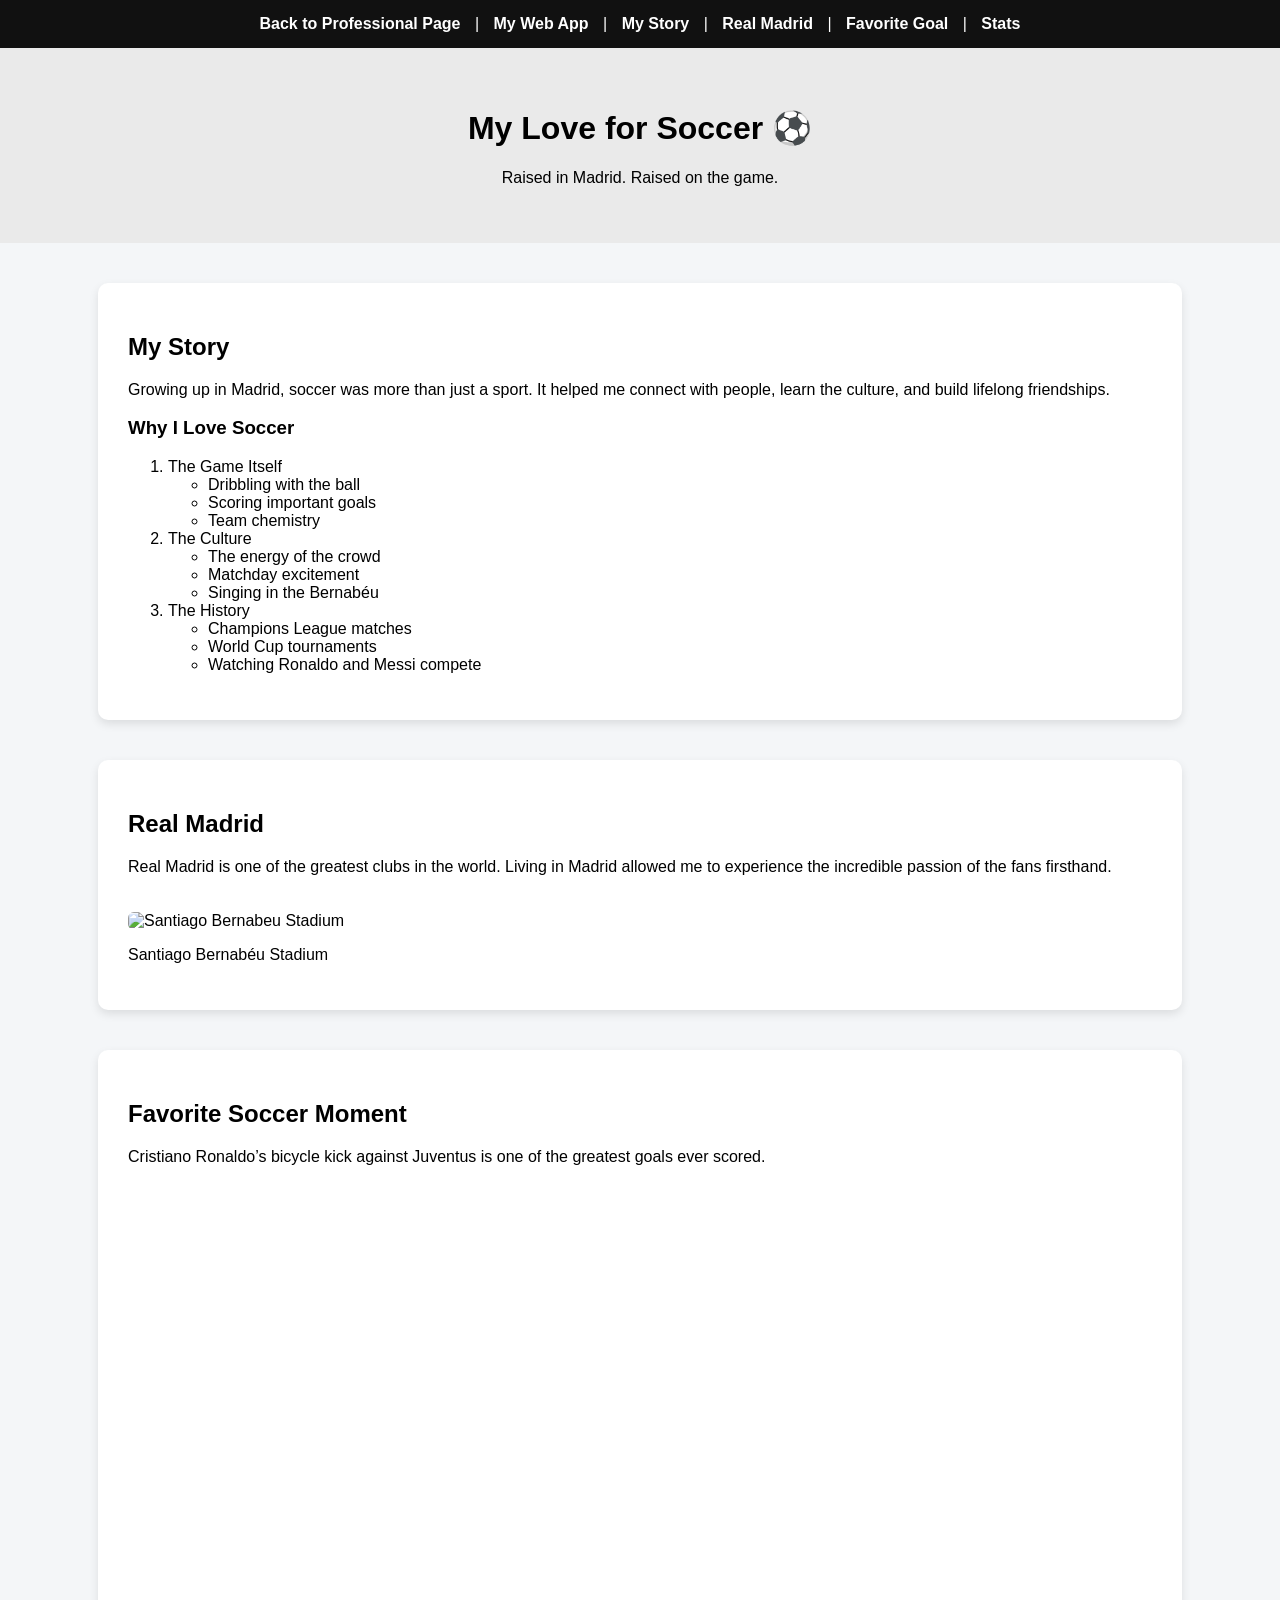
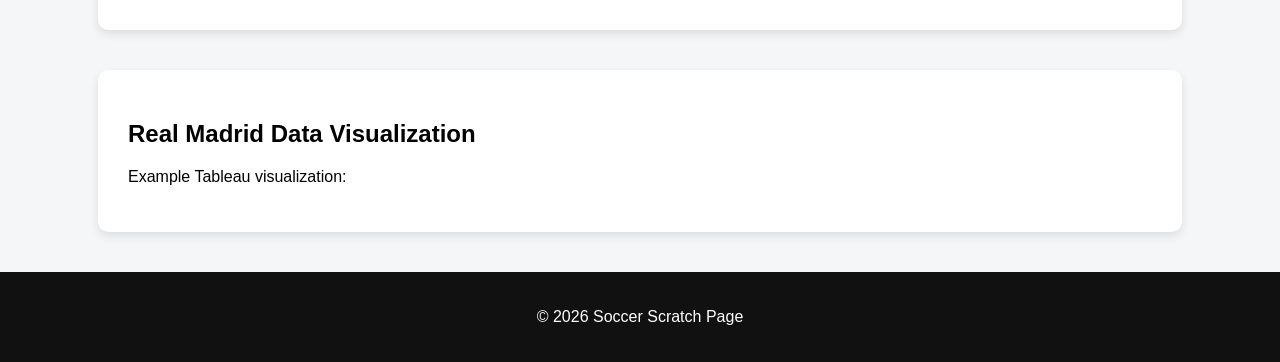
==== commit ec39379e: "This should be it." ====
--- a/scratch.html
+++ b/scratch.html
@@ -2,75 +2,176 @@
 <html lang="en">
 
 <head>
+
 <meta charset="UTF-8">
 <meta name="viewport" content="width=device-width, initial-scale=1.0">
 
 <title>My Love for Soccer</title>
 
-<!-- CORRECT CSS LINK -->
 <link rel="stylesheet" href="scratch.css">
 
 </head>
 
 <body>
 
-<!-- NAVIGATION -->
+<!-- NAVBAR -->
 
 <div id="navbar">
-<a href="index.html">← Back to Professional Page</a>
-&nbsp;&nbsp;|&nbsp;&nbsp;
-<a href="app.html">Check Out My Web App</a>
-&nbsp;&nbsp;|&nbsp;&nbsp;
-<a href="#my-story">My Story</a>
-&nbsp;&nbsp;|&nbsp;&nbsp;
-<a href="#real-madrid">Real Madrid</a>
-&nbsp;&nbsp;|&nbsp;&nbsp;
-<a href="#marcelo">Marcelo</a>
-&nbsp;&nbsp;|&nbsp;&nbsp;
-<a href="#video-section">Favorite Moment</a>
-&nbsp;&nbsp;|&nbsp;&nbsp;
+<a href="index.html">Back to Professional Page</a> |
+<a href="app.html">My Web App</a> |
+<a href="#story">My Story</a> |
+<a href="#club">Real Madrid</a> |
+<a href="#video">Favorite Goal</a> |
 <a href="#stats">Stats</a>
 </div>
 
 <!-- HEADER -->
 
 <div id="header">
+
 <h1>My Love for Soccer ⚽</h1>
 <p>Raised in Madrid. Raised on the game.</p>
+
 </div>
 
-<!-- MY STORY -->
+<!-- STORY SECTION -->
 
-<div id="my-story" class="content-section">
+<div id="story" class="section">
 
 <h2>My Story</h2>
 
 <p>
-Growing up in Madrid, soccer was more than just a hobby. It connected me to the people around me.
-It helped me make friends, learn the culture, and ultimately helped shape who I am today.
+Growing up in Madrid, soccer was more than just a sport. It helped me connect
+with people, learn the culture, and build lifelong friendships.
 </p>
 
 <h3>Why I Love Soccer</h3>
 
 <ol>
 
-<li>The Fundamentals
+<li>The Game Itself
 <ul>
-<li>Running with the ball at my feet</li>
-<li>Scoring an important goal</li>
-<li>Building chemistry with teammates</li>
+<li>Dribbling with the ball</li>
+<li>Scoring important goals</li>
+<li>Team chemistry</li>
 </ul>
 </li>
 
 <li>The Culture
 <ul>
-<li>The feeling inside a stadium after a goal</li>
-<li>The energy on matchday</li>
-<li>Singing in the Bernabéu stands</li>
+<li>The energy of the crowd</li>
+<li>Matchday excitement</li>
+<li>Singing in the Bernabéu</li>
 </ul>
 </li>
 
 <li>The History
 <ul>
-<li>Witnessing important sporting moments</li>
-<li>Champions League and Wo
+<li>Champions League matches</li>
+<li>World Cup tournaments</li>
+<li>Watching Ronaldo and Messi compete</li>
+</ul>
+</li>
+
+</ol>
+
+</div>
+
+<!-- REAL MADRID -->
+
+<div id="club" class="section">
+
+<h2>Real Madrid</h2>
+
+<p>
+Real Madrid is one of the greatest clubs in the world. Living in Madrid
+allowed me to experience the incredible passion of the fans firsthand.
+</p>
+
+<img
+src="https://upload.wikimedia.org/wikipedia/commons/thumb/4/47/Santiago_Bernab%C3%A9u_Stadium_-_Exterior_02.JPG/1280px-Santiago_Bernab%C3%A9u_Stadium_-_Exterior_02.JPG"
+alt="Santiago Bernabeu Stadium"
+width="700">
+
+<p>Santiago Bernabéu Stadium</p>
+
+</div>
+
+<!-- VIDEO -->
+
+<div id="video" class="section">
+
+<h2>Favorite Soccer Moment</h2>
+
+<p>
+Cristiano Ronaldo’s bicycle kick against Juventus is one of the greatest goals ever scored.
+</p>
+
+<iframe
+width="700"
+height="394"
+src="https://www.youtube.com/embed/Nt8198a0acA"
+title="Ronaldo Bicycle Kick"
+frameborder="0"
+allowfullscreen>
+</iframe>
+
+</div>
+
+<!-- TABLEAU -->
+
+<div id="stats" class="section">
+
+<h2>Real Madrid Data Visualization</h2>
+
+<p>Example Tableau visualization:</p>
+
+<div class='tableauPlaceholder' id='viz1710000000000' style='position: relative'>
+
+<noscript>
+<a href='#'>
+<img alt='Tableau Viz'
+src='https://public.tableau.com/static/images/Ca/CarloAncelottisRealMadridAnalysis/OverviewDashboard/1_rss.png'
+style='border: none' />
+</a>
+</noscript>
+
+<object class='tableauViz' style='display:none;'>
+
+<param name='host_url' value='https://public.tableau.com/' />
+<param name='embed_code_version' value='3' />
+<param name='name' value='CarloAncelottisRealMadridAnalysis/OverviewDashboard' />
+<param name='tabs' value='no' />
+<param name='toolbar' value='yes' />
+
+</object>
+
+</div>
+
+<script type='text/javascript'>
+
+var divElement = document.getElementById('viz1710000000000');
+var vizElement = divElement.getElementsByTagName('object')[0];
+
+vizElement.style.width='100%';
+vizElement.style.height='800px';
+
+var scriptElement = document.createElement('script');
+scriptElement.src = 'https://public.tableau.com/javascripts/api/viz_v1.js';
+
+vizElement.parentNode.insertBefore(scriptElement, vizElement);
+
+</script>
+
+</div>
+
+<!-- FOOTER -->
+
+<div id="footer">
+
+<p>© 2026 Soccer Scratch Page</p>
+
+</div>
+
+</body>
+</html>
--- a/scratch.css
+++ b/scratch.css
@@ -1,145 +1,79 @@
-/* =====================
-   scratch.css
-   Soccer Hobby Page Styles
-   ===================== */
+body {
 
-/* 1. BODY — background color, font family */
-body {
-  background-color: #f5f5f0;
-  font-family: Georgia, 'Times New Roman', serif;
-  margin: 0;
-  padding: 0;
-  color: #222222;
+font-family: Arial, sans-serif;
+background-color: #f4f6f8;
+margin: 0;
+padding: 0;
+
 }
 
-/* 2. NAVBAR DIV */
+/* NAVBAR */
+
 #navbar {
-  background-color: #1a1a2e;
-  padding: 12px 20px;
-  text-align: center;
+
+background-color: #111;
+color: white;
+padding: 15px;
+text-align: center;
+
 }
 
 #navbar a {
-  color: #d4af37;
-  text-decoration: none;
-  font-family: Arial, Helvetica, sans-serif;
-  font-size: 15px;
+
+color: white;
+text-decoration: none;
+margin: 0 10px;
+font-weight: bold;
+
 }
 
-#navbar a:hover {
-  text-decoration: underline;
-  color: #ffffff;
+/* HEADER */
+
+#header {
+
+background-color: #eaeaea;
+padding: 40px;
+text-align: center;
+
 }
 
-/* 3. HEADER DIV */
-#header {
-  background-color: #1a1a2e;
-  color: #ffffff;
-  text-align: center;
-  padding: 50px 20px 40px 20px;
-  border-bottom: 5px solid #d4af37;
+/* CONTENT SECTIONS */
+
+.section {
+
+background-color: white;
+margin: 40px auto;
+padding: 30px;
+width: 80%;
+border-radius: 10px;
+box-shadow: 0px 4px 10px rgba(0,0,0,0.1);
+
 }
 
-#header h1 {
-  font-size: 48px;
-  font-family: Arial, Helvetica, sans-serif;
-  color: #d4af37;
-  margin-bottom: 10px;
+/* IMAGES */
+
+img {
+
+margin-top: 20px;
+border-radius: 6px;
+
 }
 
-#header p {
-  font-size: 20px;
-  color: #cccccc;
-  font-style: italic;
+/* VIDEO */
+
+iframe {
+
+margin-top: 20px;
+
 }
 
-/* 4. CONTENT SECTIONS DIV */
-.content-section {
-  max-width: 800px;
-  margin: 40px auto;
-  background-color: #ffffff;
-  padding: 30px 40px;
-  border-radius: 8px;
-  border-left: 6px solid #1a1a2e;
-  box-shadow: 2px 2px 8px rgba(0,0,0,0.08);
+/* FOOTER */
+
+#footer {
+
+text-align: center;
+padding: 20px;
+background-color: #111;
+color: white;
+
 }
-
-.content-section h2 {
-  font-family: Arial, Helvetica, sans-serif;
-  color: #1a1a2e;
-  border-bottom: 2px solid #d4af37;
-  padding-bottom: 8px;
-}
-
-.content-section h3 {
-  color: #333333;
-  font-family: Arial, Helvetica, sans-serif;
-}
-
-.content-section p {
-  color: #444444;
-  line-height: 1.7;
-  font-size: 16px;
-}
-
-/* 5. ORDERED AND UNORDERED LISTS */
-ol {
-  color: #222222;
-  font-size: 16px;
-  line-height: 1.8;
-}
-
-ul {
-  color: #555555;
-  font-size: 15px;
-}
-
-/* 6. IMAGE DIV */
-#image-div {
-  text-align: center;
-  margin: 20px 0;
-}
-
-#image-div img {
-  max-width: 100%;
-  border: 4px solid #1a1a2e;
-  border-radius: 4px;
-}
-
-/* 7. VIDEO DIV */
-#video-div {
-  text-align: center;
-  margin: 20px 0;
-}
-
-#video-div iframe {
-  max-width: 100%;
-  border: 4px solid #1a1a2e;
-  border-radius: 4px;
-}
-
-/* 8. TABLEAU DIV */
-#tableau-div {
-  text-align: center;
-  margin: 20px 0;
-  min-height: 100px;
-}
-
-/* 9. CAPTION TEXT */
-.caption {
-  font-size: 13px;
-  color: #888888;
-  font-style: italic;
-  margin-top: 8px;
-}
-
-/* 10. FOOTER DIV */
-#footer {
-  background-color: #1a1a2e;
-  color: #aaaaaa;
-  text-align: center;
-  padding: 20px;
-  font-family: Arial, Helvetica, sans-serif;
-  font-size: 14px;
-  margin-top: 60px;
-}
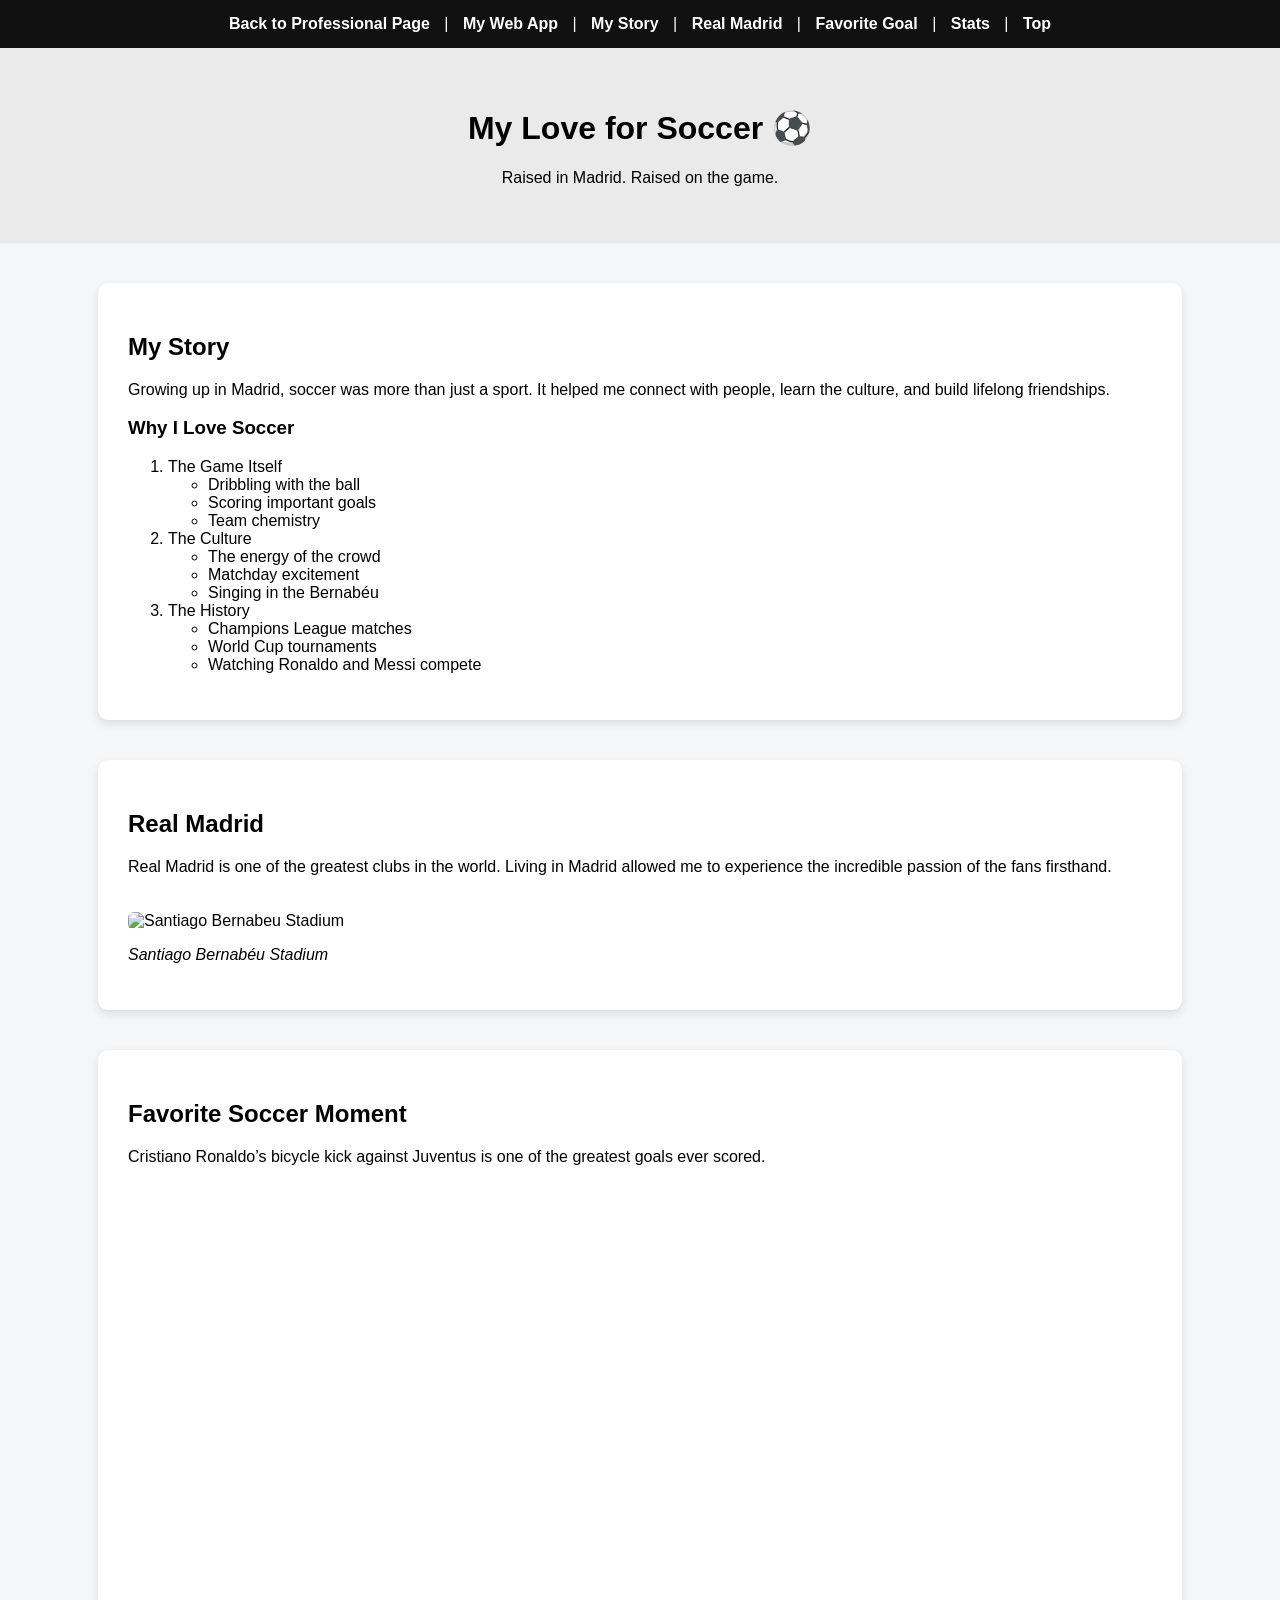
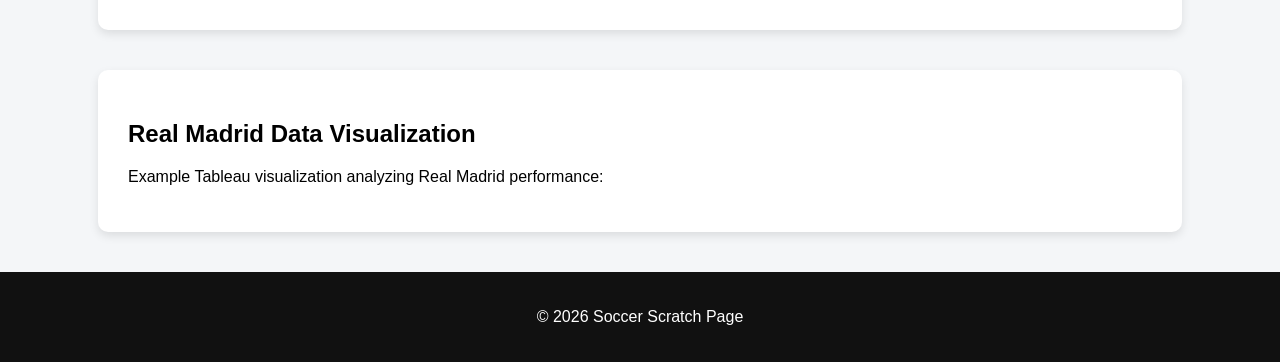
==== commit ab79d27a: "Update scratch.html" ====
--- a/scratch.html
+++ b/scratch.html
@@ -12,7 +12,7 @@
 
 </head>
 
-<body>
+<body id="top">
 
 <!-- NAVBAR -->
 
@@ -22,7 +22,8 @@
 <a href="#story">My Story</a> |
 <a href="#club">Real Madrid</a> |
 <a href="#video">Favorite Goal</a> |
-<a href="#stats">Stats</a>
+<a href="#stats">Stats</a> |
+<a href="#top">Top</a>
 </div>
 
 <!-- HEADER -->
@@ -93,7 +94,7 @@
 alt="Santiago Bernabeu Stadium"
 width="700">
 
-<p>Santiago Bernabéu Stadium</p>
+<p><em>Santiago Bernabéu Stadium</em></p>
 
 </div>
 
@@ -111,8 +112,9 @@
 width="700"
 height="394"
 src="https://www.youtube.com/embed/Nt8198a0acA"
-title="Ronaldo Bicycle Kick"
+title="Cristiano Ronaldo Bicycle Kick"
 frameborder="0"
+allow="accelerometer; autoplay; clipboard-write; encrypted-media; gyroscope; picture-in-picture"
 allowfullscreen>
 </iframe>
 
@@ -124,13 +126,13 @@
 
 <h2>Real Madrid Data Visualization</h2>
 
-<p>Example Tableau visualization:</p>
+<p>Example Tableau visualization analyzing Real Madrid performance:</p>
 
 <div class='tableauPlaceholder' id='viz1710000000000' style='position: relative'>
 
 <noscript>
 <a href='#'>
-<img alt='Tableau Viz'
+<img alt='Tableau Visualization'
 src='https://public.tableau.com/static/images/Ca/CarloAncelottisRealMadridAnalysis/OverviewDashboard/1_rss.png'
 style='border: none' />
 </a>
@@ -148,7 +150,7 @@
 
 </div>
 
-<script type='text/javascript'>
+<script>
 
 var divElement = document.getElementById('viz1710000000000');
 var vizElement = divElement.getElementsByTagName('object')[0];
